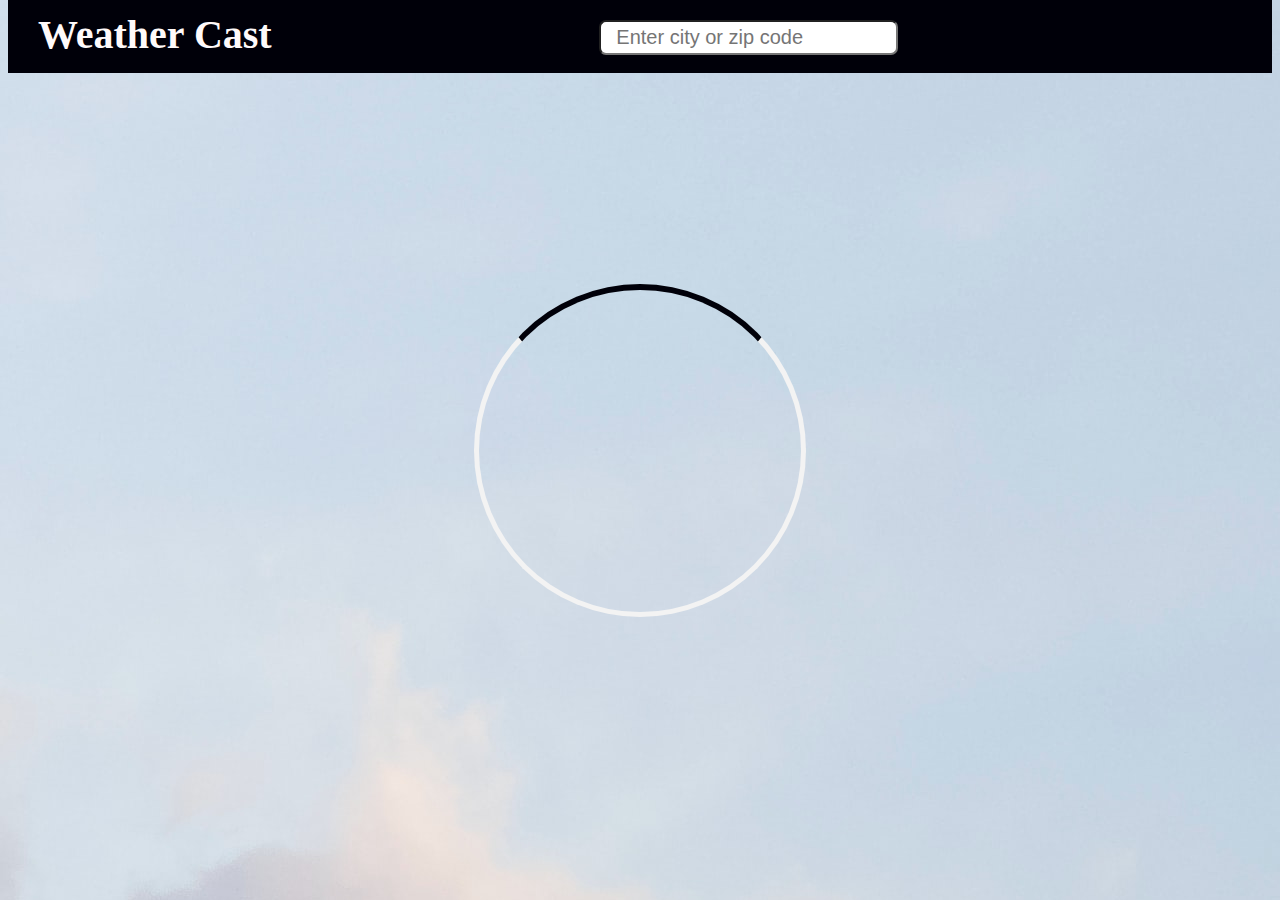
==== index.html @ 8ef053d0 "moved index.html to the root folder" ====
<!DOCTYPE html>
<html lang="en">
<head>
	<meta charset="UTF-8">
	<title>Weather Cast</title>
	<link rel="stylesheet" href="../styles/style.css">
	<script src="https://kit.fontawesome.com/67c66657c7.js"></script>
	<script src="https://MomentJS.com/downloads/moment.js"></script>
	<link rel="stylesheet" href="https://fonts.googleapis.com/icon?family=Material+Icons">
</head>
<body>
	<nav class="nav">
		<div class="name">Weather Cast</div>
		<div class="searchBar">
			<input type="search" placeholder="Enter city or zip code" class="search">
			<span class="fa fa-search" id="sIcon"></span>
			
		</div>
		
		<!-- Don't forget to add toggle for light and dark mode	-->
		
	</nav>

	<p id="error">Please enter a valid City or Zip Code</p>

	<p class="loading"></p>
	
	<div class="content">
		<div class="topContainer">
			<div class="weatherType">
				<p class="today">Today</p>
				<p class="week">Week</p>
			</div>

			<div class="loc">
				<i class="material-icons">place</i>
				<h2 class="location"></h2>
			</div>

			<div class="tempUnit">
				<button class="celcius">°C</button>
				<button class="fah">°F</button>
			</div>
		</div>
	
		<div>
			<div class="current">
				<div class="leftCurrent">
					<p class="currentTemp"></p>
					<p class="currentDate"></p>

					<div class="highLow">
						<p class="currentHigh"></p>&nbsp;&nbsp;
						<p class="currentLow"></p>
					</div>

					<!-- Start Here -->
					<div class="currentInfo">
						<div class="feels">
							<p class="feelsLabel">Feel Like</p>
							<p class="feelsLike"></p>
						</div>
						
						<!-- <div class="riseSet">
							<p>Sunrise and Sunset</p>
							<div class="sunrise">
								<p class="riseTime"></p>
							</div>

							<div class="sunset">
								<p class="setTime"></p>
							</div>
						</div> -->

						<div class="riseSet">
							<!-- <p>Sunrise and Sunset</p> -->
							<!-- <div class="sunrise"> -->
								<p class="riseTime"></p>
							<!-- </div> -->

							<!-- <div class="sunset"> -->
								<p class="setTime"></p>
							<!-- </div> -->
						</div>

						<div class="wind">
							<p class="windLabel">Wind Status</p>
							<p class="windStatus"></p>
						</div>

						<div class="humid">
							<p class="humidLabel">Humidity</p>
							<p class="humidity"></p>
						</div>
						
						<div>
							<p class="pLabel">Pressure</p>
							<p class="pressure"></p>
						</div>
						
						<div>
							<p class="visLabel">Visibility</p>
							<p class="visibility">h</p>
						</div>
					</div>
				</div>

				<div class="weatherCondition">
					<img class="icon" src="" alt="">
				</div>
				
				<div class="hForecast">
					<h2 id="hForeLab">Hourly Forecast</h2>
					
					<div class="hourly">
						
					</div>
				</div>
			</div>
		</div>

		<div class="forecast">
			<div class="daily">
				
			</div>
		</div>
	</div>
	
	<script src="../scripts/index.js"></script>
</body>
</html>
---- styles/style.css ----
body {
	background-image: url(../images/davies-designs-studio-G-6kwVnClsE-unsplash.jpg); 
	background-repeat: no-repeat;
}

.loading {
	width: 20rem;
	height: 20rem;
	border: 5px solid #f3f3f3;
	border-top: 6px solid #000009;
	border-radius: 100%;
	margin: auto;
	padding: 1px;
	position: fixed;
	top: 0px;
	left: 0px;
	right: 0px;
	bottom: 0px;
	animation: load 1s infinite linear;
}

@keyframes load {
	from {
		transform: rotate(0deg);
	}
	
	to {
		transform: rotate(360deg);
	}
}

.content {
	display: none;
}

nav {
	display: flex;
	background: #000009;
	position: relative;
	justify-content: space-between;
	padding: 15px 30px;
	top: -12px;
	margin-top: 0;
}

nav .name {
	color: #FFFAFA;
	font-size: 40px;
	font-weight: bold;
	cursor: pointer;
}

nav .searchBar {
	display: flex;
	margin: auto;
	height: 35px;
	padding-top: 5px;
}

nav .searchBar input {
	border-radius: 7px;
	padding: 0 15px;
	font-size: 20px;
}

nav .searchBar span {
	font-size: 20px;
	padding: 8px;
	cursor: pointer;
	position: relative;
  color: #fff;
}

#error {
	width: 100%;
	margin: auto;
	color: red;
	text-align: center;
	display: none;
}

.topContainer {
	display: flex;
	justify-content: space-between;
	padding: 5px 5px;
}

.weatherType {
	margin-left: 20px;
}

.weatherType p {
	display: inline-block;
	font-size: 30px;
	margin-right: 10px;
	margin-left: 6px;
	opacity: 0.5;
	cursor: pointer;
	text-decoration: none;
	color: #000000;
}

.weatherType p:first-child {
	text-decoration: underline;
	opacity: 1;
}

.loc h2{
	display: inline-block;
	padding-top: 5px;
	font-size: 30px;
}

.tempUnit {
	width: 150px
}

.tempUnit button {
	display: inline-block;
	font-size: 30px;
	background-color: #000009; 
  color: #FFFFFF;
  padding: 10px;
  text-align: center;
  margin: 15px 2px;
  cursor: pointer;
	border-radius: 50%;
}

.fah {
	opacity: 0.5;
}

.weatherCondition {
	float: right;
}

.icon {
	width: 520px;
	margin-right: 50px;
}

.leftCurrent {
	text-align: center;
	width: 50%;
	float: left;
}

.currentTemp{
	font-size: 65px;
	margin-top: 5px;
	margin-bottom: 1px;
}

.currentDate {
	font-size: 25px;
	margin-bottom: 10px;
}

.highLow p {
	display: inline;
	font-size: 20px;
}

.highLow {
	margin-top: 1px;
}

.currentInfo > div {
	display: inline-block;
	box-shadow: 2px 5px black;
	border-radius: 20px;
  margin: 5px;
  text-align: center;
	background: #000009;
	color: #FFFAFA;
	padding: 2px;
	height: 100px;
	min-width: 30%;
}

.currentInfo > div > p {
	font-size: 20px;
}

.hForecast {
	display: flex;
	width: 100%;
	margin: auto;
}

#hForeLab {
	width: 2px;
	top: -90px;
	position: relative;
}

.hourlyForecast {
  display: inline-block;
  border: 2px solid white;
	border-radius: 20px;
  margin: 10px;
  text-align: center;
  padding: 10px;
	background: #000009;
	color: #FFFAFA;
	font-size: 20px;
}

.hourlyForecast p {
	margin: 0;
	
}

.forecast {
	width: 100%;
	margin: auto;
	margin-left: 40px;
}

.dailyForeCast {
  display: inline-block;
  border: 2px solid white;
	border-radius: 20px;
  margin: auto;
  text-align: center;
  padding: 30px;
	width: 30%;
	max-width: 450px;
	min-width: 150px;
	background: #000009;
	color: #FFFAFA;
	
}

.daily {
	width: 100%;
	margin: auto;
	margin-left: 40px;
}

.day {
	font-size: 28px;
	font-weight: bold;
}

.imgLabel {
	font-size: 20px;
}

.dailyImg {
	display: block;
	margin: auto;
}

.maxTemp, .minTemp {
	display: inline-block;
	margin-right: 20px;
	font-size: 20px;
}

@media screen and (max-width: 515px) and (min-width: 250px) {
	.topContainer {
		padding: 1px 1px;
	}

	.weatherType {
		margin-left: 0;
	}

	.weatherType p {
		font-size: 20px;
		padding: 0;
		width: 40px
	}

	.loc h2{
		padding-top: 0;
		font-size: 20px;
	}

	.tempUnit {
		width: 120px;
	}

	.tempUnit button {
		font-size: 20px;
		padding: 5px;
		margin: 15px 2px;
	}
	
	
	.leftCurrent {
		width: 100%;
		float: left;
	}
	
	.currentTemp, .currentDate, .highLow{
		width: 45%
	}
	
	.currentInfo > div {
		min-width: 25%;
	}
	
	.icon {
		width: 290px;
		margin-right: 3px;
		position: relative;
		top: -500px;
	}
	
	#hForeLab {
		margin: 5px;
		top: -280px;
	}

	.hourlyForecast {
		margin-top: 20px;
		padding: 10px;
		width: 70px;
		top: -220px;
		position: relative;
	}
	
	nav {
		display: block;
		padding: 20px 30px;
	}

	nav .name {
		font-size: 35px;
		text-align: center;
	}

	nav .searchBar {
		padding-top: 5px;
		margin: auto;
		width: 240px;
	}
	

}

@media screen and (max-width: 890px) and (min-width: 516px) {
	
	.topContainer {
		padding: 6px 20px;
	}

	.weatherType {
		margin-left: 0;
	}

	.weatherType p {
		font-size: 25px;
	}
	

	.loc h2{
		padding-top: 0;
		font-size: 25px;
	}
	

	.tempUnit {
		width: 130px
	}
	

	.tempUnit button {
		font-size: 25px;
		padding: 5px;
		margin: 15px 2px;
	}
	
	.leftCurrent {
		width: 100%;
		float: left;
	}
	
	.currentTemp, .currentDate, .highLow{
		width: 30%
	}
	
	.icon {
		width: 350px;
		margin-right: 3px;
		position: relative;
		top: -500px;
	}
	
	#hForeLab {
		margin: 5px;
		top: -310px;
	}

	.hourlyForecast {
		margin-top: 70px;
		padding: 10px;
		width: 70px;
		top: -250px;
		position: relative;
	}
	
}

@media screen and (max-width: 1015px) and (min-width: 891px) {
	#hForeLab {
		width: 2px;
		margin: 5px;
		top: 20px;
		position: relative;
	}
	
	.hourlyForecast {
		margin-top: 53px;
		font-size: 20px;
		width: 70px;
		top: 50px;
		position: relative;
	}
	
	.leftCurrent {
		width: 50%;	
	}

	.icon {
		width: 380px;
		position: relative;
		top: 140px;
	}
}

@media screen and (min-width: 1017px) {
	#hForeLab {
		width: 2px;
		margin: 5px;
		top: 20px;
		position: relative;
	}
	
	.hourlyForecast {
		margin-top: 53px;
		font-size: 20px;
		width: 70px;
		top: 50px;
		position: relative;
	}
	
	.leftCurrent {
		width: 50%;	
	}

	.icon {
		width: 380px;
		position: relative;
		top: 70px;
	}
}

@media screen and (max-width: 590px) and (min-width: 250px) {

	.forecast {
		width: 100%;
		margin: auto;
		margin-top: 30px;
	}

	.dailyForeCast {
		display: block;
		width: 100%;
	}
	
	.daily {
		margin-left: 0;
	}

}

@media screen and (max-width: 889px) and (min-width: 591px) {
	
	.forecast {
		width: 100%;
		margin: auto;
	}

	.dailyForeCast {
		display: inline-block;
		height: 200px;
		margin: 1px auto;
		padding: 40px;
		width: 34%;
	}
	
	.day {
		font-size: 18px;
		font-weight: bold;
	}
	
	.maxTemp, .minTemp {
		font-size: 16px;
	}
	
	.daily {
		margin-left: 12px;
	}

}

@media screen and (max-width: 515px) {
	.icon {
		width: 300px;
		position: relative;
		top: -460px;
		margin-right: -20px;
	}
}

@media screen and (max-width: 1251px) and (min-width: 890px) {

	.forecast {
		width: 100%;
		margin: auto;
	}
	
	.dailyForeCast {
		width: 42%;
	}

}
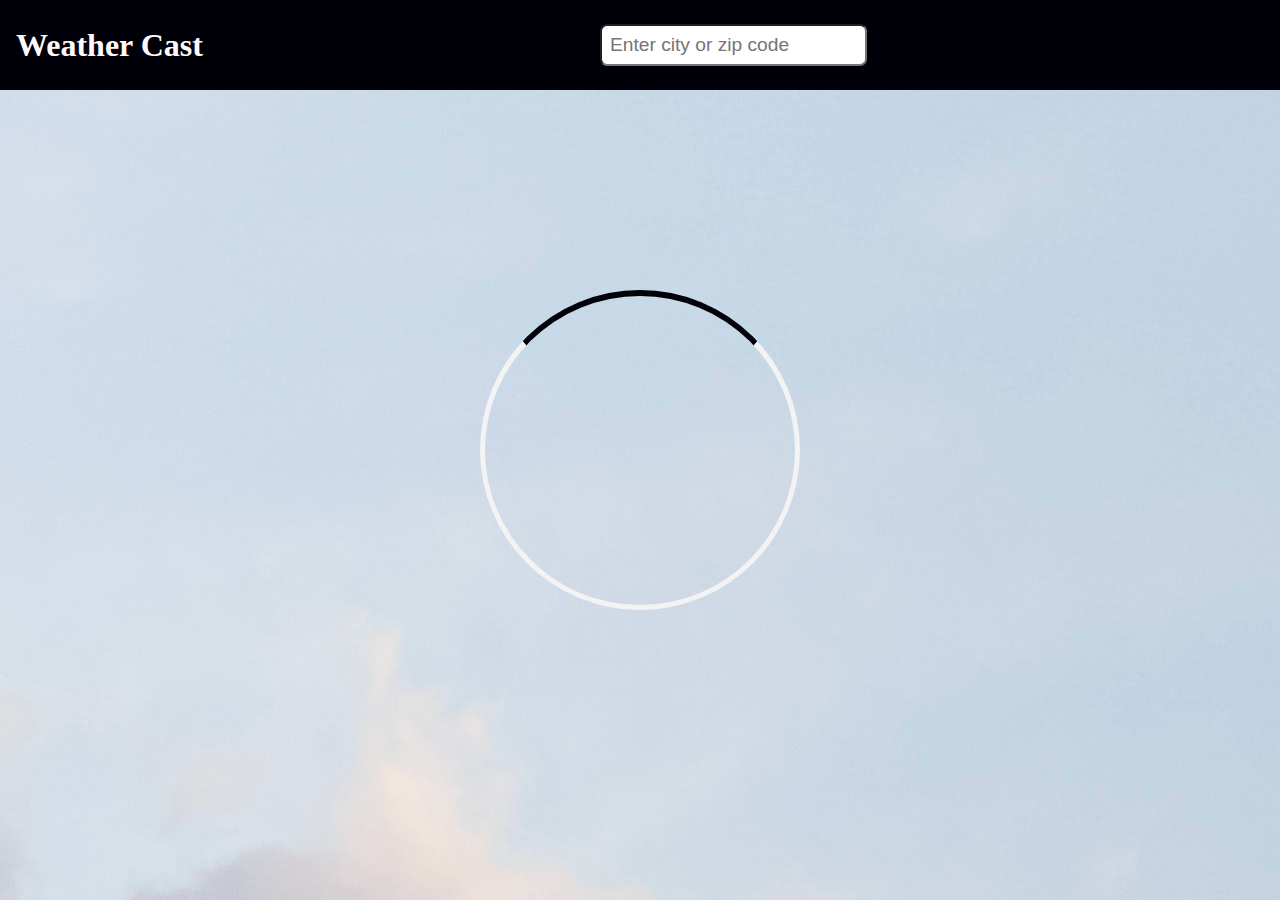
==== commit c27d3c96: "updated styling to be responsive" ====
--- a/index.html
+++ b/index.html
@@ -2,112 +2,95 @@
 <html lang="en">
 <head>
 	<meta charset="UTF-8">
+	<meta name="viewport" content="width=device-width, initial-scale=1.0">
 	<title>Weather Cast</title>
-	<link rel="stylesheet" href="../styles/style.css">
+	<link rel="stylesheet" href="styles/style.css">
 	<script src="https://kit.fontawesome.com/67c66657c7.js"></script>
 	<script src="https://MomentJS.com/downloads/moment.js"></script>
 	<link rel="stylesheet" href="https://fonts.googleapis.com/icon?family=Material+Icons">
 </head>
 <body>
-	<nav class="nav">
-		<div class="name">Weather Cast</div>
-		<div class="searchBar">
-			<input type="search" placeholder="Enter city or zip code" class="search">
-			<span class="fa fa-search" id="sIcon"></span>
+	<div class="container">
+		<nav>
+			<p class="name">Weather Cast</p>
+			<div class="searchBar">
+				<input type="search" placeholder="Enter city or zip code" class="search">
+			</div>
 			
-		</div>
+		</nav>
+	
+		<p id="error">Please enter a valid City or Zip Code</p>
+		<p class="loading"></p>
 		
-		<!-- Don't forget to add toggle for light and dark mode	-->
+		<div class="content">
+			<div class="topContainer">
+				<div class="weatherType">
+					<p class="today">Today</p>
+					<p class="week">Week</p>
+				</div>
+	
+				<div class="loc">
+					<i class="material-icons">place</i>
+					<h2 class="location"></h2>
+				</div>
+	
+				<div class="tempUnit">
+					<button class="celcius">°C</button>
+					<button class="fah">°F</button>
+				</div>
+			</div>
 		
-	</nav>
-
-	<p id="error">Please enter a valid City or Zip Code</p>
-
-	<p class="loading"></p>
-	
-	<div class="content">
-		<div class="topContainer">
-			<div class="weatherType">
-				<p class="today">Today</p>
-				<p class="week">Week</p>
-			</div>
-
-			<div class="loc">
-				<i class="material-icons">place</i>
-				<h2 class="location"></h2>
-			</div>
-
-			<div class="tempUnit">
-				<button class="celcius">°C</button>
-				<button class="fah">°F</button>
-			</div>
-		</div>
-	
-		<div>
 			<div class="current">
-				<div class="leftCurrent">
-					<p class="currentTemp"></p>
-					<p class="currentDate"></p>
-
-					<div class="highLow">
-						<p class="currentHigh"></p>&nbsp;&nbsp;
-						<p class="currentLow"></p>
-					</div>
-
-					<!-- Start Here -->
-					<div class="currentInfo">
-						<div class="feels">
-							<p class="feelsLabel">Feel Like</p>
-							<p class="feelsLike"></p>
+				<div class="now">
+					<div class="leftCurrent">
+						<p class="currentTemp"></p>
+						<p class="currentDate"></p>
+		
+						<div class="highLow">
+							<p class="currentHigh"></p>&nbsp;&nbsp;
+							<p class="currentLow"></p>
 						</div>
+		
 						
-						<!-- <div class="riseSet">
-							<p>Sunrise and Sunset</p>
-							<div class="sunrise">
+						<div class="currentInfo">
+							<div class="feels">
+								<p class="feelsLabel">Feel Like</p>
+								<p class="feelsLike"></p>
+							</div>
+							
+		
+							<div class="riseSet">
 								<p class="riseTime"></p>
-							</div>
-
-							<div class="sunset">
 								<p class="setTime"></p>
 							</div>
-						</div> -->
-
-						<div class="riseSet">
-							<!-- <p>Sunrise and Sunset</p> -->
-							<!-- <div class="sunrise"> -->
-								<p class="riseTime"></p>
-							<!-- </div> -->
-
-							<!-- <div class="sunset"> -->
-								<p class="setTime"></p>
-							<!-- </div> -->
-						</div>
-
-						<div class="wind">
-							<p class="windLabel">Wind Status</p>
-							<p class="windStatus"></p>
-						</div>
-
-						<div class="humid">
-							<p class="humidLabel">Humidity</p>
-							<p class="humidity"></p>
-						</div>
-						
-						<div>
-							<p class="pLabel">Pressure</p>
-							<p class="pressure"></p>
-						</div>
-						
-						<div>
-							<p class="visLabel">Visibility</p>
-							<p class="visibility">h</p>
+		
+							<div class="wind">
+								<p class="windLabel">Wind Status</p>
+								<p class="windStatus"></p>
+							</div>
+		
+							<div class="humid">
+								<p class="humidLabel">Humidity</p>
+								<p class="humidity"></p>
+							</div>
+							
+							<div>
+								<p class="pLabel">Pressure</p>
+								<p class="pressure"></p>
+							</div>
+							
+							<div>
+								<p class="visLabel">Visibility</p>
+								<p class="visibility">h</p>
+							</div>
 						</div>
 					</div>
+		
+					<div class="weatherCondition">
+						<img class="icon" src="" alt="">
+					</div>
 				</div>
-
-				<div class="weatherCondition">
-					<img class="icon" src="" alt="">
-				</div>
+				
 				
 				<div class="hForecast">
 					<h2 id="hForeLab">Hourly Forecast</h2>
@@ -116,16 +99,19 @@
 						
 					</div>
 				</div>
+				
+			</div>
+	
+			<div class="forecast">
+				<div class="daily">
+					
+				</div>
 			</div>
 		</div>
 
-		<div class="forecast">
-			<div class="daily">
-				
-			</div>
-		</div>
 	</div>
 	
-	<script src="../scripts/index.js"></script>
+	
+	<script src="scripts/index.js"></script>
 </body>
-</html>+</html>
--- a/styles/style.css
+++ b/styles/style.css
@@ -1,3 +1,9 @@
+*{
+	box-sizing: border-box;
+	margin: 0;
+	padding: 0;
+}
+
 body {
 	background-image: url(../images/davies-designs-studio-G-6kwVnClsE-unsplash.jpg); 
 	background-repeat: no-repeat;
@@ -29,47 +35,35 @@
 	}
 }
 
-.content {
-	display: none;
-}
-
 nav {
 	display: flex;
+	justify-content: space-between;
+	align-items: center;
+	padding: 1rem;
+	position: fixed;
 	background: #000009;
-	position: relative;
-	justify-content: space-between;
-	padding: 15px 30px;
-	top: -12px;
-	margin-top: 0;
+	width: 100%;
+	height: 90px;
+	z-index: 10;
 }
 
 nav .name {
 	color: #FFFAFA;
-	font-size: 40px;
+	font-size: 2rem;
 	font-weight: bold;
 	cursor: pointer;
 }
 
-nav .searchBar {
-	display: flex;
-	margin: auto;
-	height: 35px;
-	padding-top: 5px;
-}
-
-nav .searchBar input {
+.searchBar {
+	margin: 0 auto;
+}
+
+.searchBar input {
 	border-radius: 7px;
-	padding: 0 15px;
-	font-size: 20px;
-}
-
-nav .searchBar span {
-	font-size: 20px;
-	padding: 8px;
-	cursor: pointer;
-	position: relative;
-  color: #fff;
-}
+	padding: 0.5rem;
+	font-size: 1.2rem;
+}
+
 
 #error {
 	width: 100%;
@@ -79,21 +73,25 @@
 	display: none;
 }
 
+.content {
+	display: none;
+	position: relative;
+	top: 100px;
+}
+
 .topContainer {
 	display: flex;
 	justify-content: space-between;
-	padding: 5px 5px;
+	padding: 1rem;
 }
 
 .weatherType {
-	margin-left: 20px;
+	display: flex;
 }
 
 .weatherType p {
-	display: inline-block;
-	font-size: 30px;
-	margin-right: 10px;
-	margin-left: 6px;
+	font-size: 2rem;
+	margin-left: 1rem;
 	opacity: 0.5;
 	cursor: pointer;
 	text-decoration: none;
@@ -105,25 +103,35 @@
 	opacity: 1;
 }
 
+.loc {
+	display: flex;
+	justify-content: center;
+
+}
+
+.loc i {
+	font-size: 2.5rem;
+	margin-left: 1rem;
+}
+
 .loc h2{
-	display: inline-block;
-	padding-top: 5px;
-	font-size: 30px;
+	font-size: 2.2rem;
+	margin-left: 1rem;
+	
 }
 
 .tempUnit {
-	width: 150px
+	display: flex;
 }
 
 .tempUnit button {
-	display: inline-block;
-	font-size: 30px;
+	font-size: 1.5rem;
+	margin-left: 0.5rem;
 	background-color: #000009; 
-  color: #FFFFFF;
-  padding: 10px;
-  text-align: center;
-  margin: 15px 2px;
-  cursor: pointer;
+	color: #FFFFFF;
+	padding: 0.5rem;
+	text-align: center;
+	cursor: pointer;
 	border-radius: 50%;
 }
 
@@ -131,401 +139,251 @@
 	opacity: 0.5;
 }
 
-.weatherCondition {
-	float: right;
-}
-
-.icon {
-	width: 520px;
-	margin-right: 50px;
+
+.now {
+	display: flex;
+	margin-top: 2rem;
 }
 
 .leftCurrent {
 	text-align: center;
-	width: 50%;
-	float: left;
 }
 
 .currentTemp{
-	font-size: 65px;
-	margin-top: 5px;
-	margin-bottom: 1px;
+	font-size: 4rem;
 }
 
 .currentDate {
-	font-size: 25px;
-	margin-bottom: 10px;
+	font-size: 2rem;
+}
+
+
+.highLow {
+	display: flex;
+	justify-content: center;
+	flex-wrap: wrap;
 }
 
 .highLow p {
-	display: inline;
-	font-size: 20px;
-}
-
-.highLow {
-	margin-top: 1px;
+	font-size: 1.5rem;
+}
+
+.currentInfo {
+	display: flex;
+	flex-wrap: wrap;
 }
 
 .currentInfo > div {
-	display: inline-block;
 	box-shadow: 2px 5px black;
 	border-radius: 20px;
-  margin: 5px;
-  text-align: center;
+	margin: auto;
+	margin-bottom: 0.5rem;
+  	text-align: center;
 	background: #000009;
 	color: #FFFAFA;
-	padding: 2px;
-	height: 100px;
-	min-width: 30%;
+	padding: 0.5rem;
+	width: 300px;
 }
 
 .currentInfo > div > p {
-	font-size: 20px;
-}
-
-.hForecast {
-	display: flex;
-	width: 100%;
-	margin: auto;
+	font-size: 1.5rem;
+	padding-top: 0.5rem;
+	padding-bottom: 0.5rem;
+}
+.weatherCondition {
+	width: 800px;
+}
+
+.icon {
+	width: 100%;
+	height: 100%;
 }
 
 #hForeLab {
-	width: 2px;
-	top: -90px;
-	position: relative;
+	margin: 1rem;
+}
+
+.hourly {
+	display: flex;
+	flex-wrap: wrap;
 }
 
 .hourlyForecast {
-  display: inline-block;
   border: 2px solid white;
+  border-radius: 20px;
+  margin: 1rem;
+  text-align: center;
+
+  padding: 0.5rem;
+  background: #000009;
+  color: #FFFAFA;
+}
+
+.hourlyForecast p {
+	margin: 0.5rem;
+	font-size: 1.5rem;
+}
+
+.forecast {
+	width: 100%;
+	margin: 0 auto;
+}
+
+.daily {
+	display: flex;
+	flex-wrap: wrap;
+	width: 100%;
+	justify-content: center;
+	align-content: center;
+	margin: 0 auto;
+}
+
+.dailyForeCast {
+	border: 2px solid white;
 	border-radius: 20px;
-  margin: 10px;
-  text-align: center;
-  padding: 10px;
+	margin-bottom: 2rem;
+	text-align: center;
+	padding: 2rem;
+	width: 350px;
 	background: #000009;
 	color: #FFFAFA;
-	font-size: 20px;
-}
-
-.hourlyForecast p {
-	margin: 0;
-	
-}
-
-.forecast {
-	width: 100%;
-	margin: auto;
-	margin-left: 40px;
-}
-
-.dailyForeCast {
-  display: inline-block;
-  border: 2px solid white;
-	border-radius: 20px;
-  margin: auto;
-  text-align: center;
-  padding: 30px;
-	width: 30%;
-	max-width: 450px;
-	min-width: 150px;
-	background: #000009;
-	color: #FFFAFA;
-	
-}
-
-.daily {
-	width: 100%;
-	margin: auto;
-	margin-left: 40px;
 }
 
 .day {
-	font-size: 28px;
+	font-size: 1.8rem;
 	font-weight: bold;
 }
 
 .imgLabel {
-	font-size: 20px;
+	font-size: 1.3rem;
 }
 
 .dailyImg {
-	display: block;
-	margin: auto;
+	
+	width: 100px;
 }
 
 .maxTemp, .minTemp {
-	display: inline-block;
-	margin-right: 20px;
-	font-size: 20px;
-}
-
-@media screen and (max-width: 515px) and (min-width: 250px) {
-	.topContainer {
-		padding: 1px 1px;
-	}
-
-	.weatherType {
-		margin-left: 0;
+	font-size: 1.2rem;
+}
+
+@media (max-width: 900px) {
+	.currentInfo > div {
+		width: 250px;
+	}
+}
+
+@media (max-width: 600px) {
+	nav .name {
+		font-size: 1.2rem;
+		width: 100px;
+	}
+
+	.weatherCondition {
+		display: none !important;
 	}
 
 	.weatherType p {
-		font-size: 20px;
-		padding: 0;
-		width: 40px
-	}
-
+		font-size: 1.5rem;
+		margin-left: 0.5rem;
+	}
+	
+	.loc i {
+		font-size: 1.5rem;
+	}
+	
 	.loc h2{
-		padding-top: 0;
-		font-size: 20px;
-	}
-
-	.tempUnit {
-		width: 120px;
-	}
-
+		font-size: 1.5rem;
+		
+	}
+	
 	.tempUnit button {
-		font-size: 20px;
-		padding: 5px;
-		margin: 15px 2px;
-	}
-	
-	
-	.leftCurrent {
-		width: 100%;
-		float: left;
-	}
-	
-	.currentTemp, .currentDate, .highLow{
-		width: 45%
-	}
+		font-size: 1rem;
+	}
+	
+	.currentTemp{
+		font-size: 3.5rem;
+	}
+	
+	.currentDate {
+		font-size: 1.7rem;
+	}
+	
+	.highLow p {
+		font-size: 1.4rem;
+	}
+	
 	
 	.currentInfo > div {
-		min-width: 25%;
-	}
-	
-	.icon {
-		width: 290px;
-		margin-right: 3px;
-		position: relative;
-		top: -500px;
-	}
-	
-	#hForeLab {
-		margin: 5px;
-		top: -280px;
-	}
-
+		margin: auto;
+		margin-bottom: 1rem;
+		width: 200px;
+	}
+	
+	.currentInfo > div > p {
+		font-size: 1.4rem;
+	}
+	
+	
+	.hourlyForecast p {
+		font-size: 1.1rem;
+	}
+	
+	
+	.dailyForeCast {
+		width: 200px;
+	}
+	
+	.day {
+		font-size: 1.4rem;
+	}
+	
+	.imgLabel {
+		font-size: 1rem;
+	}
+	
+	.dailyImg {
+		
+		width: 70px;
+	}
+
+	.maxTemp, .minTemp {
+		font-size: 1rem;
+	}
+}
+
+@media (max-width: 420px) {
+	.weatherType p {
+		font-size: 1.2rem;
+	}
+	
+	.loc i {
+		font-size: 1.2em;
+	}
+	
+	.loc h2{
+		font-size: 1.2rem;
+		
+	}
+	
+	.currentInfo > div {
+		width: 170px;
+	}
+	
+	.currentInfo > div > p {
+		font-size: 1.2rem;
+	}
+	
 	.hourlyForecast {
-		margin-top: 20px;
-		padding: 10px;
-		width: 70px;
-		top: -220px;
-		position: relative;
-	}
-	
-	nav {
-		display: block;
-		padding: 20px 30px;
-	}
-
-	nav .name {
-		font-size: 35px;
-		text-align: center;
-	}
-
-	nav .searchBar {
-		padding-top: 5px;
-		margin: auto;
-		width: 240px;
-	}
-	
-
-}
-
-@media screen and (max-width: 890px) and (min-width: 516px) {
-	
-	.topContainer {
-		padding: 6px 20px;
-	}
-
-	.weatherType {
-		margin-left: 0;
-	}
-
-	.weatherType p {
-		font-size: 25px;
-	}
-	
-
-	.loc h2{
-		padding-top: 0;
-		font-size: 25px;
-	}
-	
-
-	.tempUnit {
-		width: 130px
-	}
-	
-
-	.tempUnit button {
-		font-size: 25px;
-		padding: 5px;
-		margin: 15px 2px;
-	}
-	
-	.leftCurrent {
-		width: 100%;
-		float: left;
-	}
-	
-	.currentTemp, .currentDate, .highLow{
-		width: 30%
-	}
-	
-	.icon {
-		width: 350px;
-		margin-right: 3px;
-		position: relative;
-		top: -500px;
-	}
-	
-	#hForeLab {
-		margin: 5px;
-		top: -310px;
-	}
-
-	.hourlyForecast {
-		margin-top: 70px;
-		padding: 10px;
-		width: 70px;
-		top: -250px;
-		position: relative;
-	}
-	
-}
-
-@media screen and (max-width: 1015px) and (min-width: 891px) {
-	#hForeLab {
-		width: 2px;
-		margin: 5px;
-		top: 20px;
-		position: relative;
-	}
-	
-	.hourlyForecast {
-		margin-top: 53px;
-		font-size: 20px;
-		width: 70px;
-		top: 50px;
-		position: relative;
-	}
-	
-	.leftCurrent {
-		width: 50%;	
-	}
-
-	.icon {
-		width: 380px;
-		position: relative;
-		top: 140px;
-	}
-}
-
-@media screen and (min-width: 1017px) {
-	#hForeLab {
-		width: 2px;
-		margin: 5px;
-		top: 20px;
-		position: relative;
-	}
-	
-	.hourlyForecast {
-		margin-top: 53px;
-		font-size: 20px;
-		width: 70px;
-		top: 50px;
-		position: relative;
-	}
-	
-	.leftCurrent {
-		width: 50%;	
-	}
-
-	.icon {
-		width: 380px;
-		position: relative;
-		top: 70px;
-	}
-}
-
-@media screen and (max-width: 590px) and (min-width: 250px) {
-
-	.forecast {
-		width: 100%;
-		margin: auto;
-		margin-top: 30px;
+		margin: 0.5rem;
+	  }
+	
+	.hourlyForecast p {
+		font-size: 1.1rem;
 	}
 
 	.dailyForeCast {
-		display: block;
-		width: 100%;
-	}
-	
-	.daily {
-		margin-left: 0;
-	}
-
-}
-
-@media screen and (max-width: 889px) and (min-width: 591px) {
-	
-	.forecast {
-		width: 100%;
-		margin: auto;
-	}
-
-	.dailyForeCast {
-		display: inline-block;
-		height: 200px;
-		margin: 1px auto;
-		padding: 40px;
-		width: 34%;
-	}
-	
-	.day {
-		font-size: 18px;
-		font-weight: bold;
-	}
-	
-	.maxTemp, .minTemp {
-		font-size: 16px;
-	}
-	
-	.daily {
-		margin-left: 12px;
-	}
-
-}
-
-@media screen and (max-width: 515px) {
-	.icon {
-		width: 300px;
-		position: relative;
-		top: -460px;
-		margin-right: -20px;
-	}
-}
-
-@media screen and (max-width: 1251px) and (min-width: 890px) {
-
-	.forecast {
-		width: 100%;
-		margin: auto;
-	}
-	
-	.dailyForeCast {
-		width: 42%;
-	}
-
-}+		width: 170px;
+	}
+	
+}
